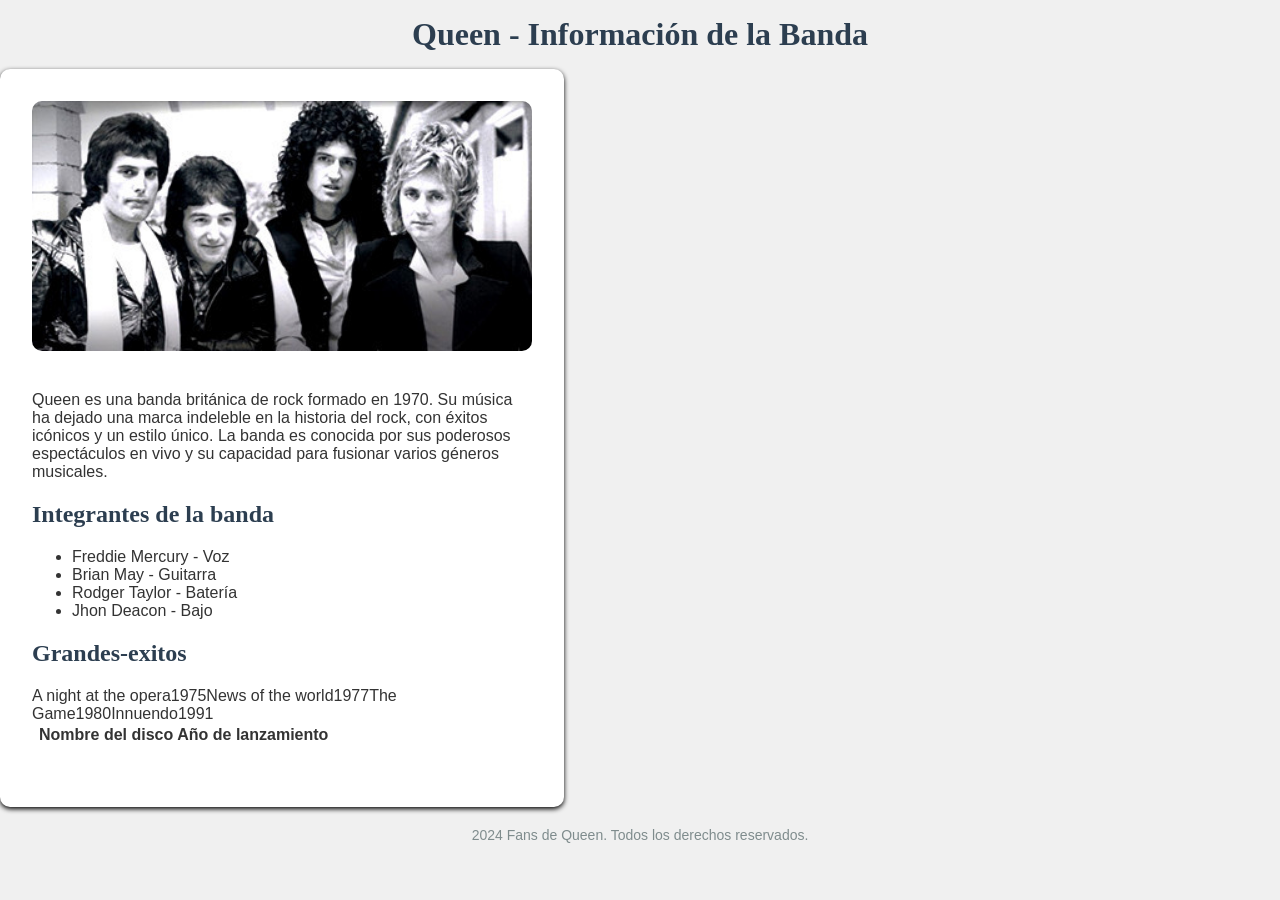
==== HTTML/tema1/SMR2_JuanFrancisco-BarnesteinVergara_UD01_Ejercicio02/index.html @ 4d383e74 "actividad sin terminar" ====
<!DOCTYPE html>
<html>
<head>
    <meta charset="UTF-8">
    <meta name="viewport" content="width=device-width, initial-scale=1.0">
    <meta name="author" content="JuanFranisco-BarnesteinVergara">
    <link rel="stylesheet" href="estilos.css">
    <title>Queen - información</title>
</head>
<body>
    <header>
        <h1>Queen - Información de la Banda</h1>
    </header>
    <main>
        <div>
            <img src="Imagenes/queen.jpg" alt="imagen de el grupo Queen">
        </div>
        <p>Queen es una banda británica de rock formado en 1970. Su música ha dejado una marca indeleble en la historia del rock, con éxitos icónicos y un estilo único. La banda es conocida por sus poderosos espectáculos en vivo y su capacidad para fusionar varios géneros musicales.</p>
        <div>
            <h2>Integrantes de la banda</h2>
                <ul>
                    <li>Freddie Mercury - Voz</li>
                    <li>Brian May - Guitarra</li>
                    <li>Rodger Taylor - Batería</li>
                    <li>Jhon Deacon - Bajo</li>
                </ul>
        </div>
        <div>
            <h2>Grandes-exitos</h2>
            <Table>
                <td>
                    <th>Nombre del disco</th>
                    <th>Año de lanzamiento</th>
                </td>
                <td>
                    <tr>A night at the opera</tr>
                    <tr>1975</tr>
                </td>
                <td>
                    <tr>News of the world</tr>
                    <tr>1977</tr>
                </td>
                <td>
                    <tr>The Game</tr>
                    <tr>1980</tr>
                </td>
                <td>
                    <tr>Innuendo</tr>
                    <tr>1991</tr>
                </td>
            </Table>
        </div>
    </main>
    <div>
        <footer>
            <p>2024 Fans de Queen. Todos los derechos reservados.</p>
        </footer>
    </div>
</body>
</html>
---- HTTML/tema1/SMR2_JuanFrancisco-BarnesteinVergara_UD01_Ejercicio02/estilos.css ----
body {
    font-family: Arial, sans-serif;
    color: #333;
    background-color: #f0f0f0;
    box-sizing: border-box;
    min-height: 100vh;
    min-height: 100dvh;
    margin: 0px;
}

header {
    display:flex;
    text-align: center;
    align-items: center;
    justify-content: center;
    padding: 1rem;
}
header h1 {
    margin: 0px;
    text-align: center;
}

main {
    box-shadow: 0px 2px 5px rgb(0, 0, 0.1);
    background-color: #fff;
    max-width: 500px;
    align-items: center;
    padding:2rem;
    border-radius: 10px;
}
 footer {
    color:#7f8c8d ;
    text-align: center;
    margin-top: 20px;
    font-size: 14px;
}

h1, h2{
    font-family: Georgia, serif;
    color: #2C3E50;
}

img{
    text-align: center;
    margin-bottom: 20px;
    width: 100%;
    border-radius: 10px;
}

.lista-integrantes ul{
    list-style-type: disc;
    padding-left: 20px;
}

.tabla-exitos table{
    border-collapse: collapse;
    margin-bottom: 20px;
    text-align: left;
}
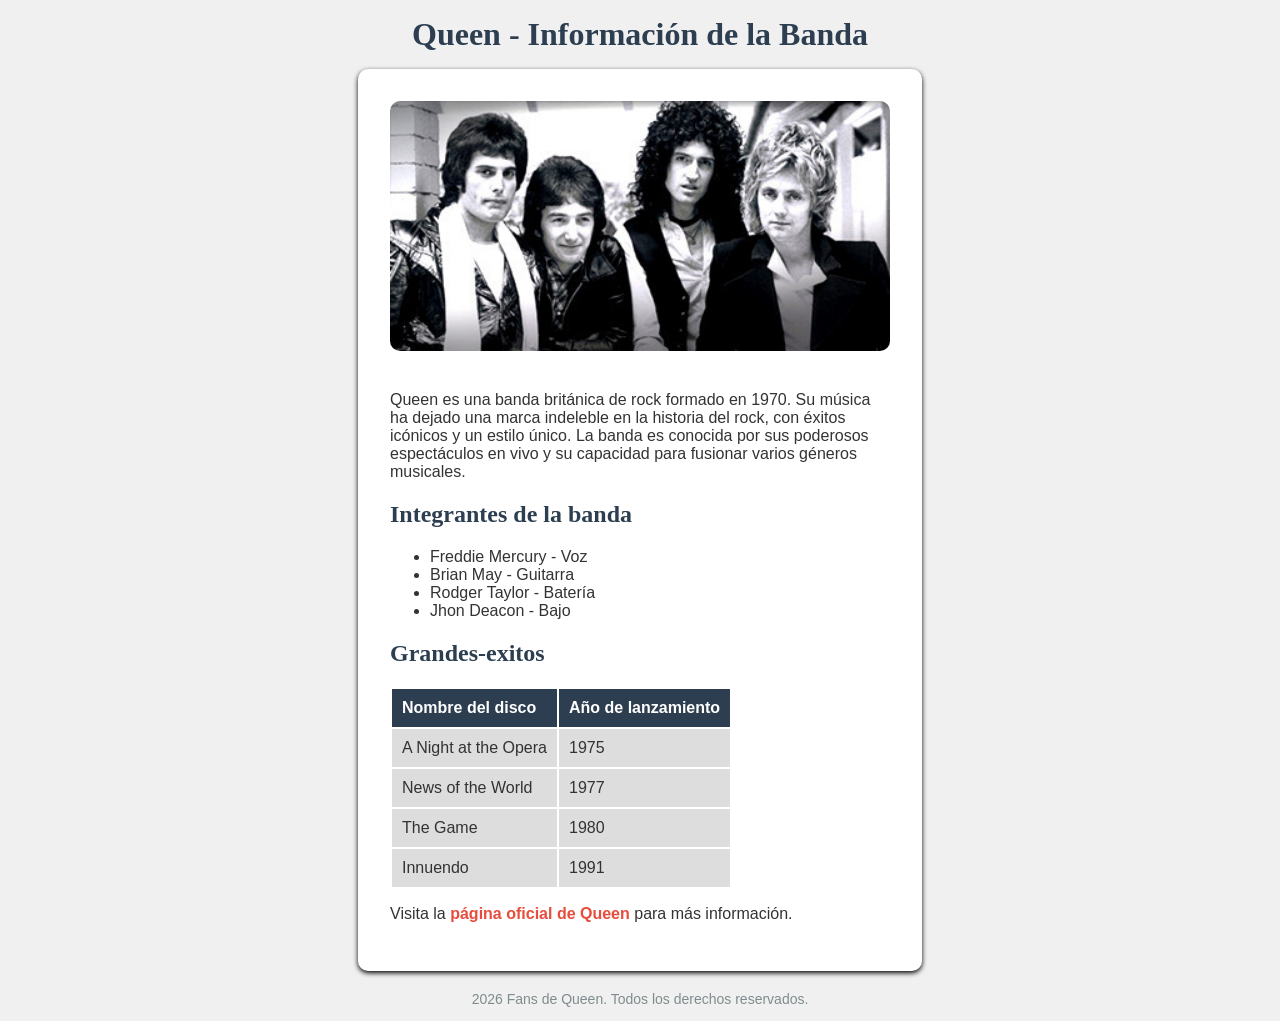
==== commit a4639b94: "Ejercicio terminado de queen" ====
--- a/HTTML/tema1/SMR2_JuanFrancisco-BarnesteinVergara_UD01_Ejercicio02/index.html
+++ b/HTTML/tema1/SMR2_JuanFrancisco-BarnesteinVergara_UD01_Ejercicio02/index.html
@@ -16,7 +16,7 @@
             <img src="Imagenes/queen.jpg" alt="imagen de el grupo Queen">
         </div>
         <p>Queen es una banda británica de rock formado en 1970. Su música ha dejado una marca indeleble en la historia del rock, con éxitos icónicos y un estilo único. La banda es conocida por sus poderosos espectáculos en vivo y su capacidad para fusionar varios géneros musicales.</p>
-        <div>
+        <div class="tabla-integrantes">
             <h2>Integrantes de la banda</h2>
                 <ul>
                     <li>Freddie Mercury - Voz</li>
@@ -25,35 +25,38 @@
                     <li>Jhon Deacon - Bajo</li>
                 </ul>
         </div>
-        <div>
+        <div class="tabla-exitos">
             <h2>Grandes-exitos</h2>
-            <Table>
-                <td>
+            <table>
+               <tr>
                     <th>Nombre del disco</th>
                     <th>Año de lanzamiento</th>
-                </td>
-                <td>
-                    <tr>A night at the opera</tr>
-                    <tr>1975</tr>
-                </td>
-                <td>
-                    <tr>News of the world</tr>
-                    <tr>1977</tr>
-                </td>
-                <td>
-                    <tr>The Game</tr>
-                    <tr>1980</tr>
-                </td>
-                <td>
-                    <tr>Innuendo</tr>
-                    <tr>1991</tr>
-                </td>
+               </tr>
+               <tr>
+                    <td>A Night at the Opera</td>
+                    <td>1975</td>
+               </tr>
+               <tr>
+                    <td>News of the World</td>
+                    <td>1977</td>
+               </tr>
+               <tr>
+                    <td>The Game</td>
+                    <td>1980</td>
+               </tr>
+               <tr>
+                    <td>Innuendo</td>
+                    <td>1991</td>
+               </tr>
             </Table>
+        </div>
+        <div class="enlace">
+        <p>Visita la <a href="https://www.queeniofficial.com/">página oficial de Queen</a> para más información.</p>
         </div>
     </main>
     <div>
         <footer>
-            <p>2024 Fans de Queen. Todos los derechos reservados.</p>
+            <p>2026 Fans de Queen. Todos los derechos reservados.</p>
         </footer>
     </div>
 </body>
--- a/HTTML/tema1/SMR2_JuanFrancisco-BarnesteinVergara_UD01_Ejercicio02/estilos.css
+++ b/HTTML/tema1/SMR2_JuanFrancisco-BarnesteinVergara_UD01_Ejercicio02/estilos.css
@@ -14,6 +14,7 @@
     align-items: center;
     justify-content: center;
     padding: 1rem;
+    text-align: center;
 }
 header h1 {
     margin: 0px;
@@ -27,6 +28,7 @@
     align-items: center;
     padding:2rem;
     border-radius: 10px;
+    margin: 0 auto auto;
 }
  footer {
     color:#7f8c8d ;
@@ -52,8 +54,31 @@
     padding-left: 20px;
 }
 
-.tabla-exitos table{
+.tabla-exitos table tr{
     border-collapse: collapse;
     margin-bottom: 20px;
     text-align: left;
+    border-color: #333;
+    background-color: #2C3E50;
+    border: 1px solid color #DDD;
+}
+
+.tabla-exitos table tr th{
+    padding: 10px;
+    color: #fff;
+}
+
+.tabla-exitos table td{
+    background-color: #DDD;
+    padding: 10px;
+}
+
+.enlace a{
+    color: #E74C3C;
+    text-decoration: none;
+    font-weight:bold ;
+}
+
+.enlace:hover a{
+    color:#C0392B;
 }
